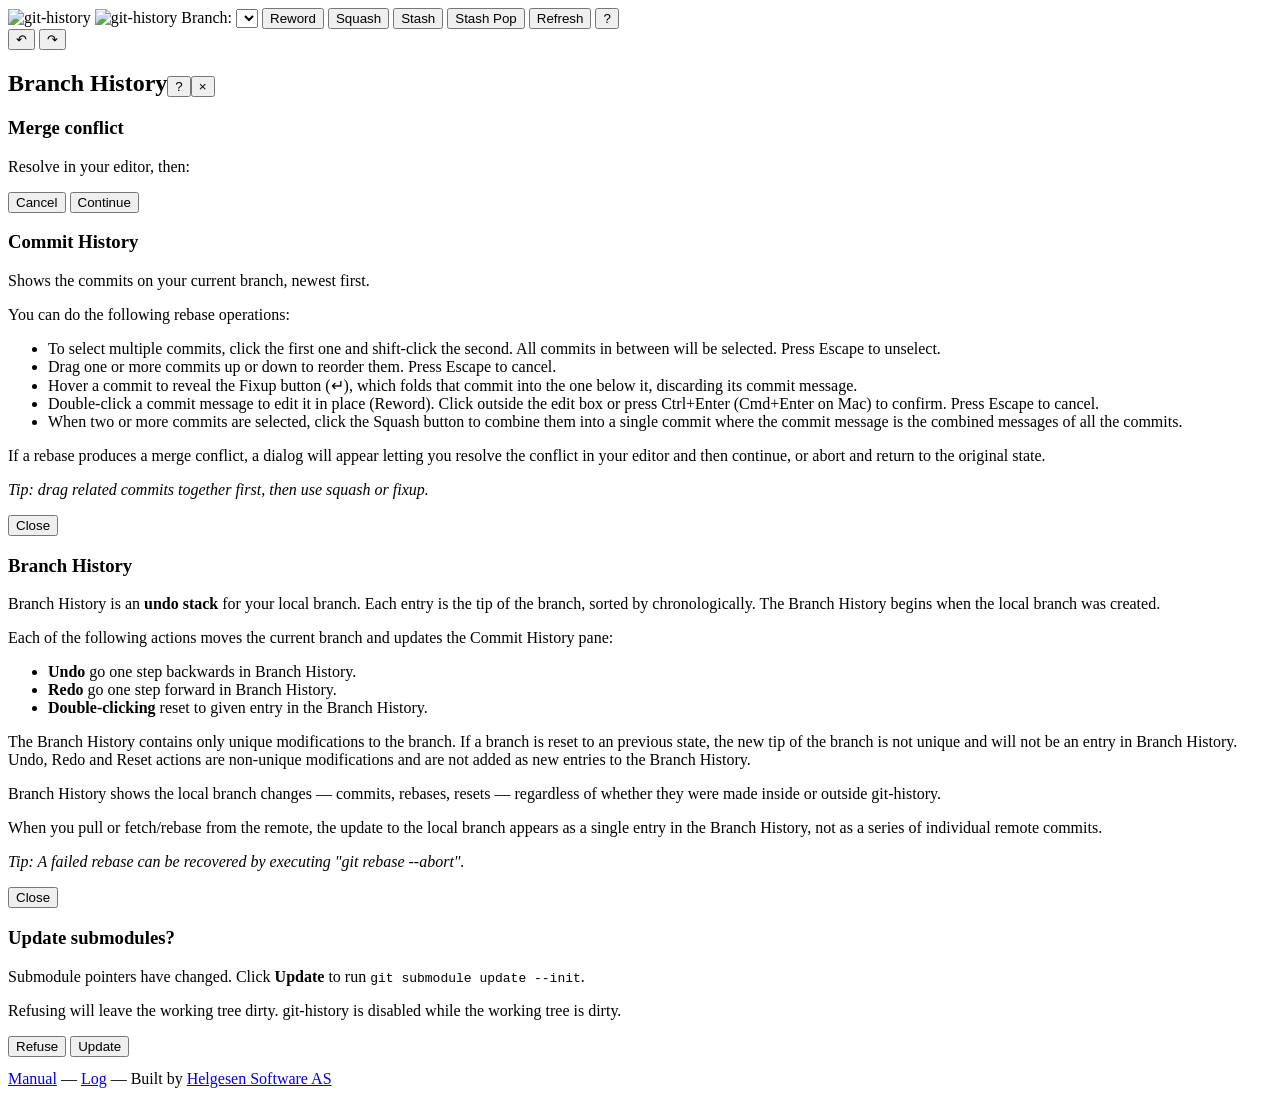
==== git_history/static/index.html @ 408cedd1 "Release v0.0.5" ====
<!DOCTYPE html>
<html lang="en">
<head>
<meta charset="utf-8">
<meta name="viewport" content="width=device-width, initial-scale=1">
<title>git-history</title>
<link rel="icon" type="image/svg+xml" href="/static/favicon.svg">
<link rel="stylesheet" href="/static/style.css">
</head>
<body>
<div id="banner"></div>
<div id="spinner" class="hidden"><div class="spinner-dot"></div></div>
<div id="columns">
  <div id="commits-panel">
    <div id="toolbar">
      <img src="/static/logo-light.svg" id="toolbar-logo-light" alt="git-history" class="toolbar-logo">
      <img src="/static/logo-dark.svg" id="toolbar-logo-dark" alt="git-history" class="toolbar-logo">
      <label for="branch-select">Branch:</label>
      <select id="branch-select"></select>
      <span id="toolbar-right">
        <button id="btn-reword" class="hidden" title="Reword selected commit message">Reword</button>
        <button id="btn-squash" class="hidden" title="Squash selected commits into one">Squash</button>
        <button id="btn-stash" class="hidden" title="Stash uncommitted changes">Stash</button>
        <button id="btn-stash-pop" class="hidden" title="Restore stashed changes">Stash Pop</button>
        <button id="btn-refresh" title="Reload commit list">Refresh</button>
        <button id="commits-help-btn" title="Help">?</button>
      </span>
    </div>
    <div id="commits-list"></div>
  </div>
  <div id="branch-history-panel">
    <div id="branch-history-header">
      <div id="branch-history-buttons">
        <button id="btn-undo" title="Undo">↶</button>
        <button id="btn-redo" title="Redo">↷</button>
      </div>
      <h2 id="branch-history-title"><span id="branch-history-title-text">Branch History</span><button id="branch-history-help-btn" title="Help">?</button><button id="btn-quit" title="Quit">&times;</button></h2>
    </div>
    <div id="branch-history-list"></div>
  </div>
</div>
<div id="conflict-modal" class="modal hidden">
  <div class="modal-content">
    <h3>Merge conflict</h3>
    <p>Resolve in your editor, then:</p>
    <ul id="conflict-files"></ul>
    <div class="modal-actions">
      <button id="btn-abort">Cancel</button>
      <button id="btn-continue">Continue</button>
    </div>
  </div>
</div>
<div id="commits-help-modal" class="modal hidden">
  <div class="modal-content help-modal-content">
    <h3>Commit History</h3>
    <p>Shows the commits on your current branch, newest first.</p>
    <p>You can do the following rebase operations:</p>
    <ul class="help-list">
      <li>To select multiple commits, click the first one and shift-click the second. All commits in between will be selected. Press Escape to unselect.</li>
      <li>Drag one or more commits up or down to reorder them. Press Escape to cancel.</li>
      <li>Hover a commit to reveal the Fixup button (&#x21B5;), which folds that commit into the one below it, discarding its commit message.</li>
      <li>Double-click a commit message to edit it in place (Reword). Click outside the edit box or press Ctrl+Enter (Cmd+Enter on Mac) to confirm. Press Escape to cancel.</li>
      <li>When two or more commits are selected, click the Squash button to combine them into a single commit where the commit message is the combined messages of all the commits.</li>
    </ul>
    <p>If a rebase produces a merge conflict, a dialog will appear letting you resolve the conflict in your editor and then continue, or abort and return to the original state.</p>
    <p><em>Tip: drag related commits together first, then use squash or fixup.</em></p>
    <div class="modal-actions">
      <button id="commits-help-close">Close</button>
    </div>
  </div>
</div>
<div id="branch-history-help-modal" class="modal hidden">
  <div class="modal-content help-modal-content">
    <h3>Branch History</h3>
    <p>Branch History is an <strong>undo stack</strong> for your local branch. Each entry is the tip of the branch, sorted by chronologically. The Branch History begins when the local branch was created.</p>
    <p>Each of the following actions moves the current branch and updates the Commit History pane:</p>
    <ul class="help-list">
      <li><strong>Undo</strong> go one step backwards in Branch History.</li>
      <li><strong>Redo</strong> go one step forward in Branch History. </li>
      <li><strong>Double-clicking</strong> reset to given entry in the Branch History.</li>
    </ul>
    <p>The Branch History contains only unique modifications to the branch. If a branch is reset to an previous state, the new tip of the branch is not unique and will not be an entry in Branch History. Undo, Redo and Reset actions are non-unique modifications and are not added as new entries to the Branch History. </p>
    <p>Branch History shows the local branch changes — commits, rebases, resets — regardless of whether they were made inside or outside git-history.</p>
    <p>When you pull or fetch/rebase from the remote, the update to the local branch appears as a single entry in the Branch History, not as a series of individual remote commits.</p>
    <p><em>Tip: A failed rebase can be recovered by executing "git rebase --abort".</em></p>
    <div class="modal-actions">
      <button id="branch-history-help-close">Close</button>
    </div>
  </div>
</div>
<div id="submodule-modal" class="modal hidden">
  <div class="modal-content">
    <h3>Update submodules?</h3>
    <p>Submodule pointers have changed. Click <strong>Update</strong> to run <code>git submodule update --init</code>.</p>
    <p>Refusing will leave the working tree dirty. git-history is disabled while the working tree is dirty.</p>
    <div class="modal-actions">
      <button id="btn-submodule-cancel">Refuse</button>
      <button id="btn-submodule-ok">Update</button>
    </div>
  </div>
</div>
<div id="diff-pane" class="hidden"><div id="diff-resize"></div><div id="diff-files"></div><pre id="diff-content"></pre></div>
<div id="footer"><a href="/manual" target="_blank">Manual</a> &mdash; <a id="log-link" href="/log" target="_blank">Log</a> &mdash; Built by <a href="http://helgesen.software" target="_blank" rel="noopener">Helgesen Software AS</a></div>
<script src="/static/app.js"></script>
</body>
</html>
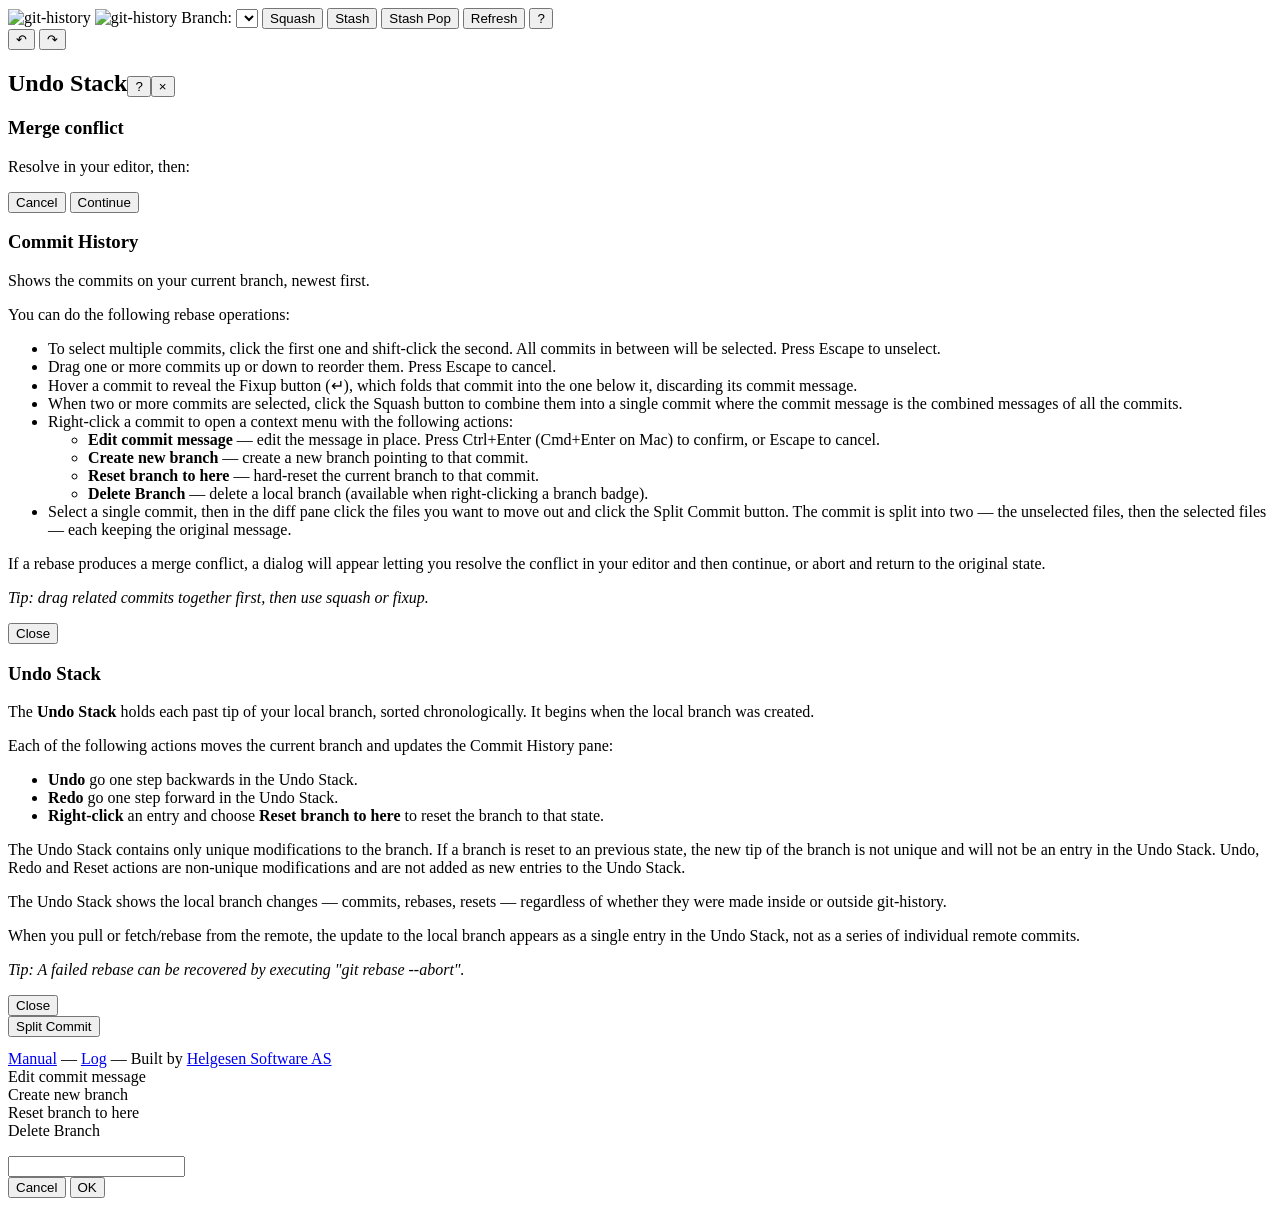
==== commit 2756343d: "Release v0.0.6" ====
--- a/git_history/static/index.html
+++ b/git_history/static/index.html
@@ -18,7 +18,6 @@
       <label for="branch-select">Branch:</label>
       <select id="branch-select"></select>
       <span id="toolbar-right">
-        <button id="btn-reword" class="hidden" title="Reword selected commit message">Reword</button>
         <button id="btn-squash" class="hidden" title="Squash selected commits into one">Squash</button>
         <button id="btn-stash" class="hidden" title="Stash uncommitted changes">Stash</button>
         <button id="btn-stash-pop" class="hidden" title="Restore stashed changes">Stash Pop</button>
@@ -28,15 +27,15 @@
     </div>
     <div id="commits-list"></div>
   </div>
-  <div id="branch-history-panel">
-    <div id="branch-history-header">
-      <div id="branch-history-buttons">
+  <div id="undo-stack-panel">
+    <div id="undo-stack-header">
+      <div id="undo-stack-buttons">
         <button id="btn-undo" title="Undo">↶</button>
         <button id="btn-redo" title="Redo">↷</button>
       </div>
-      <h2 id="branch-history-title"><span id="branch-history-title-text">Branch History</span><button id="branch-history-help-btn" title="Help">?</button><button id="btn-quit" title="Quit">&times;</button></h2>
+      <h2 id="undo-stack-title"><span id="undo-stack-title-text">Undo Stack</span><button id="undo-stack-help-btn" title="Help">?</button><button id="btn-quit" title="Quit">&times;</button></h2>
     </div>
-    <div id="branch-history-list"></div>
+    <div id="undo-stack-list"></div>
   </div>
 </div>
 <div id="conflict-modal" class="modal hidden">
@@ -59,8 +58,16 @@
       <li>To select multiple commits, click the first one and shift-click the second. All commits in between will be selected. Press Escape to unselect.</li>
       <li>Drag one or more commits up or down to reorder them. Press Escape to cancel.</li>
       <li>Hover a commit to reveal the Fixup button (&#x21B5;), which folds that commit into the one below it, discarding its commit message.</li>
-      <li>Double-click a commit message to edit it in place (Reword). Click outside the edit box or press Ctrl+Enter (Cmd+Enter on Mac) to confirm. Press Escape to cancel.</li>
       <li>When two or more commits are selected, click the Squash button to combine them into a single commit where the commit message is the combined messages of all the commits.</li>
+      <li>Right-click a commit to open a context menu with the following actions:
+        <ul>
+          <li><strong>Edit commit message</strong> — edit the message in place. Press Ctrl+Enter (Cmd+Enter on Mac) to confirm, or Escape to cancel.</li>
+          <li><strong>Create new branch</strong> — create a new branch pointing to that commit.</li>
+          <li><strong>Reset branch to here</strong> — hard-reset the current branch to that commit.</li>
+          <li><strong>Delete Branch</strong> — delete a local branch (available when right-clicking a branch badge).</li>
+        </ul>
+      </li>
+      <li>Select a single commit, then in the diff pane click the files you want to move out and click the Split Commit button. The commit is split into two — the unselected files, then the selected files — each keeping the original message.</li>
     </ul>
     <p>If a rebase produces a merge conflict, a dialog will appear letting you resolve the conflict in your editor and then continue, or abort and return to the original state.</p>
     <p><em>Tip: drag related commits together first, then use squash or fixup.</em></p>
@@ -69,38 +76,43 @@
     </div>
   </div>
 </div>
-<div id="branch-history-help-modal" class="modal hidden">
+<div id="undo-stack-help-modal" class="modal hidden">
   <div class="modal-content help-modal-content">
-    <h3>Branch History</h3>
-    <p>Branch History is an <strong>undo stack</strong> for your local branch. Each entry is the tip of the branch, sorted by chronologically. The Branch History begins when the local branch was created.</p>
+    <h3>Undo Stack</h3>
+    <p>The <strong>Undo Stack</strong> holds each past tip of your local branch, sorted chronologically. It begins when the local branch was created.</p>
     <p>Each of the following actions moves the current branch and updates the Commit History pane:</p>
     <ul class="help-list">
-      <li><strong>Undo</strong> go one step backwards in Branch History.</li>
-      <li><strong>Redo</strong> go one step forward in Branch History. </li>
-      <li><strong>Double-clicking</strong> reset to given entry in the Branch History.</li>
+      <li><strong>Undo</strong> go one step backwards in the Undo Stack.</li>
+      <li><strong>Redo</strong> go one step forward in the Undo Stack.</li>
+      <li><strong>Right-click</strong> an entry and choose <strong>Reset branch to here</strong> to reset the branch to that state.</li>
     </ul>
-    <p>The Branch History contains only unique modifications to the branch. If a branch is reset to an previous state, the new tip of the branch is not unique and will not be an entry in Branch History. Undo, Redo and Reset actions are non-unique modifications and are not added as new entries to the Branch History. </p>
-    <p>Branch History shows the local branch changes — commits, rebases, resets — regardless of whether they were made inside or outside git-history.</p>
-    <p>When you pull or fetch/rebase from the remote, the update to the local branch appears as a single entry in the Branch History, not as a series of individual remote commits.</p>
+    <p>The Undo Stack contains only unique modifications to the branch. If a branch is reset to an previous state, the new tip of the branch is not unique and will not be an entry in the Undo Stack. Undo, Redo and Reset actions are non-unique modifications and are not added as new entries to the Undo Stack. </p>
+    <p>The Undo Stack shows the local branch changes — commits, rebases, resets — regardless of whether they were made inside or outside git-history.</p>
+    <p>When you pull or fetch/rebase from the remote, the update to the local branch appears as a single entry in the Undo Stack, not as a series of individual remote commits.</p>
     <p><em>Tip: A failed rebase can be recovered by executing "git rebase --abort".</em></p>
     <div class="modal-actions">
-      <button id="branch-history-help-close">Close</button>
+      <button id="undo-stack-help-close">Close</button>
     </div>
   </div>
 </div>
-<div id="submodule-modal" class="modal hidden">
+<div id="diff-pane" class="hidden"><div id="diff-resize"></div><div id="diff-files"><button id="btn-split" class="hidden" title="Split the selected files into a new commit">Split Commit</button></div><pre id="diff-content"></pre></div>
+<div id="footer"><a href="/manual" target="_blank">Manual</a> &mdash; <a id="log-link" href="/log" target="_blank">Log</a> &mdash; Built by <a href="http://helgesen.software" target="_blank" rel="noopener">Helgesen Software AS</a></div>
+<div id="context-menu" class="hidden">
+  <div id="ctx-reword">Edit commit message</div>
+  <div id="ctx-create-branch">Create new branch</div>
+  <div id="ctx-reset">Reset branch to here</div>
+  <div id="ctx-delete-branch">Delete Branch</div>
+</div>
+<div id="prompt-modal" class="modal hidden">
   <div class="modal-content">
-    <h3>Update submodules?</h3>
-    <p>Submodule pointers have changed. Click <strong>Update</strong> to run <code>git submodule update --init</code>.</p>
-    <p>Refusing will leave the working tree dirty. git-history is disabled while the working tree is dirty.</p>
+    <p id="prompt-modal-message"></p>
+    <input id="prompt-modal-input" type="text">
     <div class="modal-actions">
-      <button id="btn-submodule-cancel">Refuse</button>
-      <button id="btn-submodule-ok">Update</button>
+      <button id="prompt-modal-cancel">Cancel</button>
+      <button id="prompt-modal-ok">OK</button>
     </div>
   </div>
 </div>
-<div id="diff-pane" class="hidden"><div id="diff-resize"></div><div id="diff-files"></div><pre id="diff-content"></pre></div>
-<div id="footer"><a href="/manual" target="_blank">Manual</a> &mdash; <a id="log-link" href="/log" target="_blank">Log</a> &mdash; Built by <a href="http://helgesen.software" target="_blank" rel="noopener">Helgesen Software AS</a></div>
 <script src="/static/app.js"></script>
 </body>
 </html>
